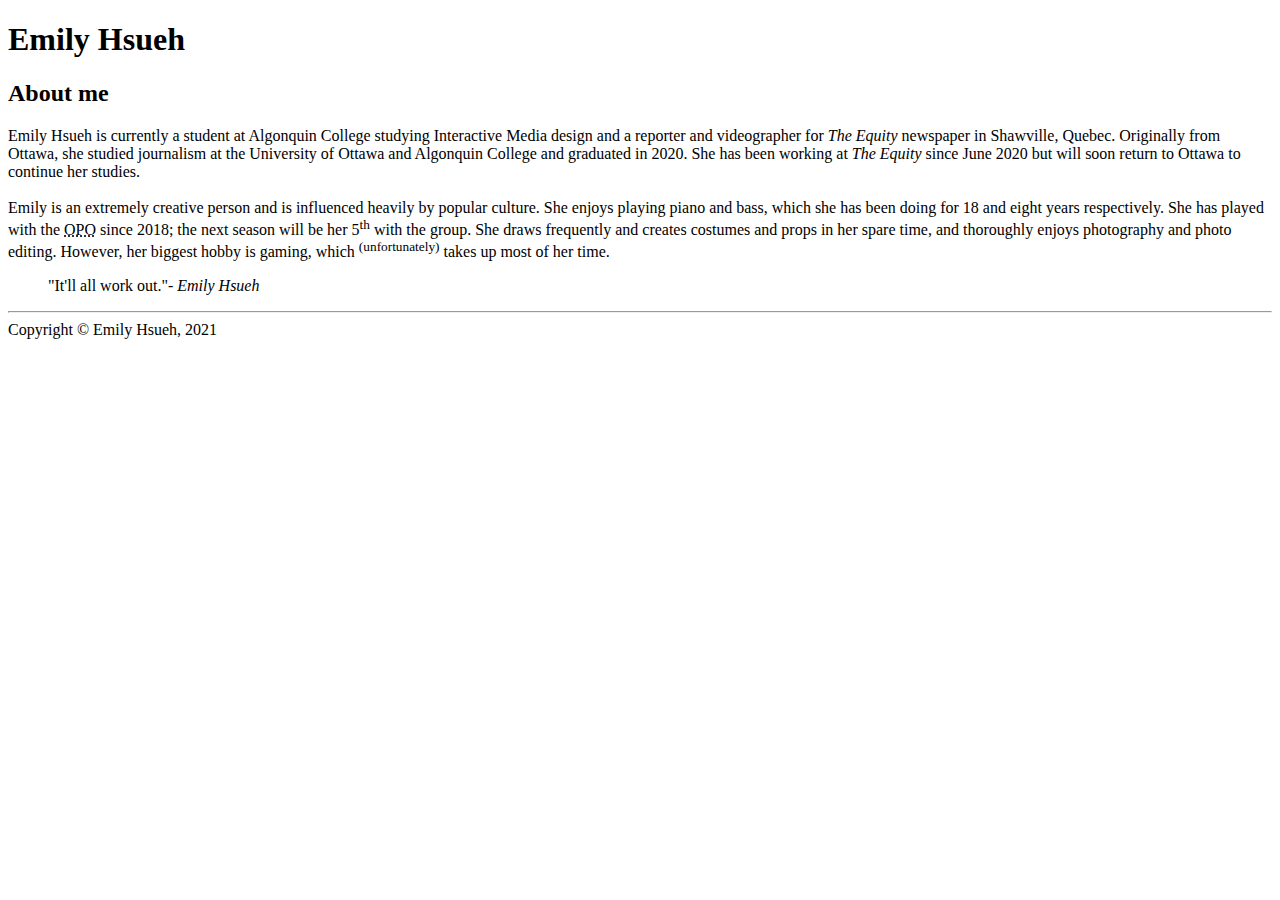
==== html-assignment/index.html @ 616e469c "adds changes" ====
<!DOCTYPE html>
<html lang="en">
    <head>
        <meta charset="utf-8">
        <title>Emily Hsueh</title>
    </head>
    <body>
        <!-- Site header -->
        <header></header>
            <h1>Emily Hsueh</h1>
        <!-- Main content of page -->
        <main>
            <article>
                <h2>About me</h2>
                <p>
                    Emily Hsueh is currently a student at Algonquin College studying Interactive Media design and a reporter and videographer for <em>The Equity</em> newspaper in Shawville, Quebec. Originally from Ottawa, she studied journalism at the University of Ottawa and Algonquin College and graduated in 2020. She has been working at <em>The Equity</em>  since June 2020 but will soon return to Ottawa to continue her studies.
                      <br>
                      <br>
                    Emily is an extremely creative person and is influenced heavily by popular culture. She enjoys playing piano and bass, which she has been doing for 18 and eight years respectively. She has played with the <abbr title="Ottawa Pops Orchestra">OPO</abbr> since 2018; the next season will be her 5<sup>th</sup> with the group. She draws frequently and creates costumes and props in her spare time, and thoroughly enjoys photography and photo editing. However, her biggest hobby is gaming, which <sup>(unfortunately)</sup> takes up most of her time.
                </p>
                <blockquote>
                    "It'll all work out."<cite>- Emily Hsueh</cite>
                </blockquote>
                <hr>
            </article>
        </main>
        <!-- Site footer -->
        <footer>
            Copyright &#169; Emily Hsueh, 2021
        </footer>
    </body>
</html>
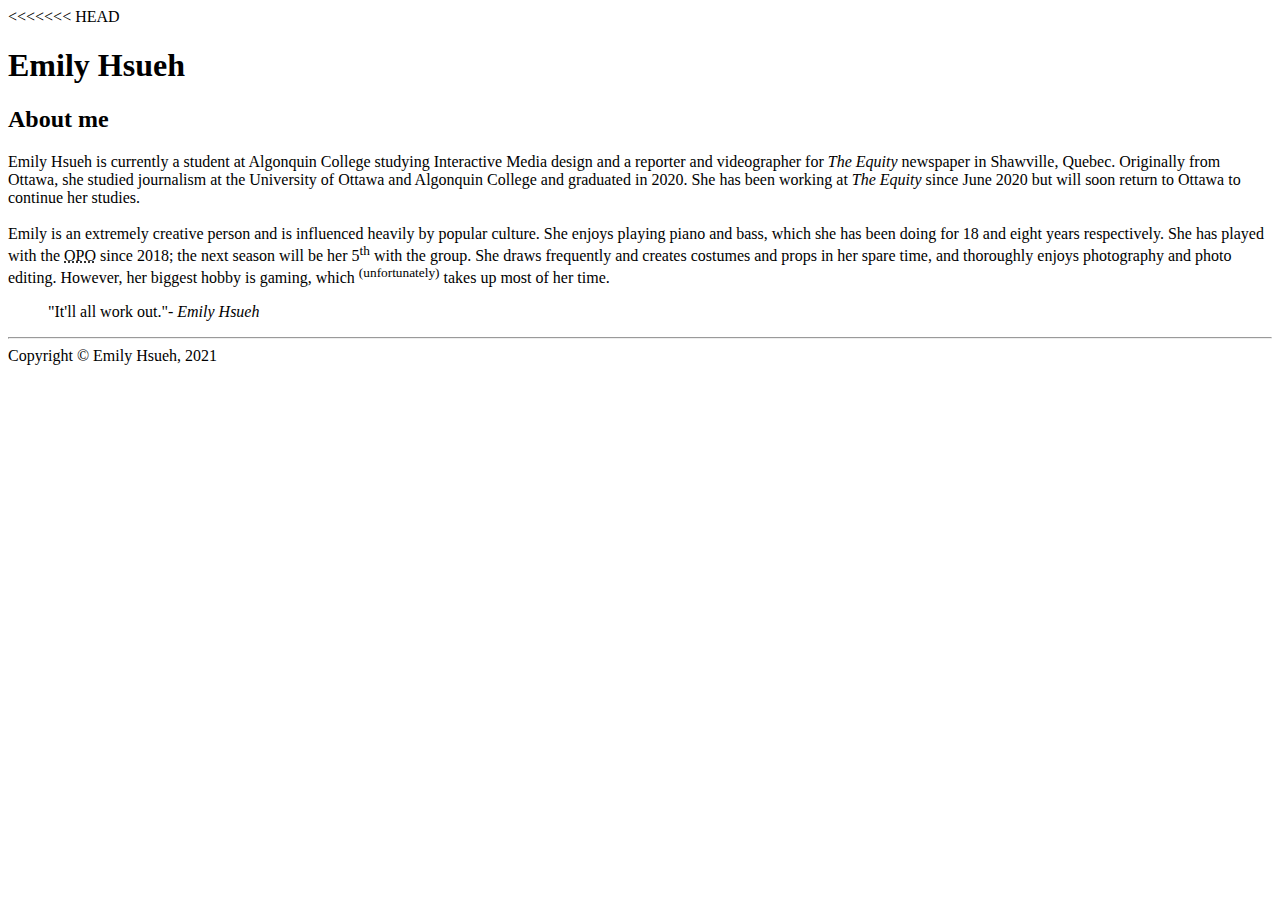
==== commit 9232bba7: "Update index.html" ====
--- a/html-assignment/index.html
+++ b/html-assignment/index.html
@@ -1,3 +1,4 @@
+<<<<<<< HEAD
 <!DOCTYPE html>
 <html lang="en">
     <head>
@@ -29,4 +30,4 @@
             Copyright &#169; Emily Hsueh, 2021
         </footer>
     </body>
-</html>+</html>
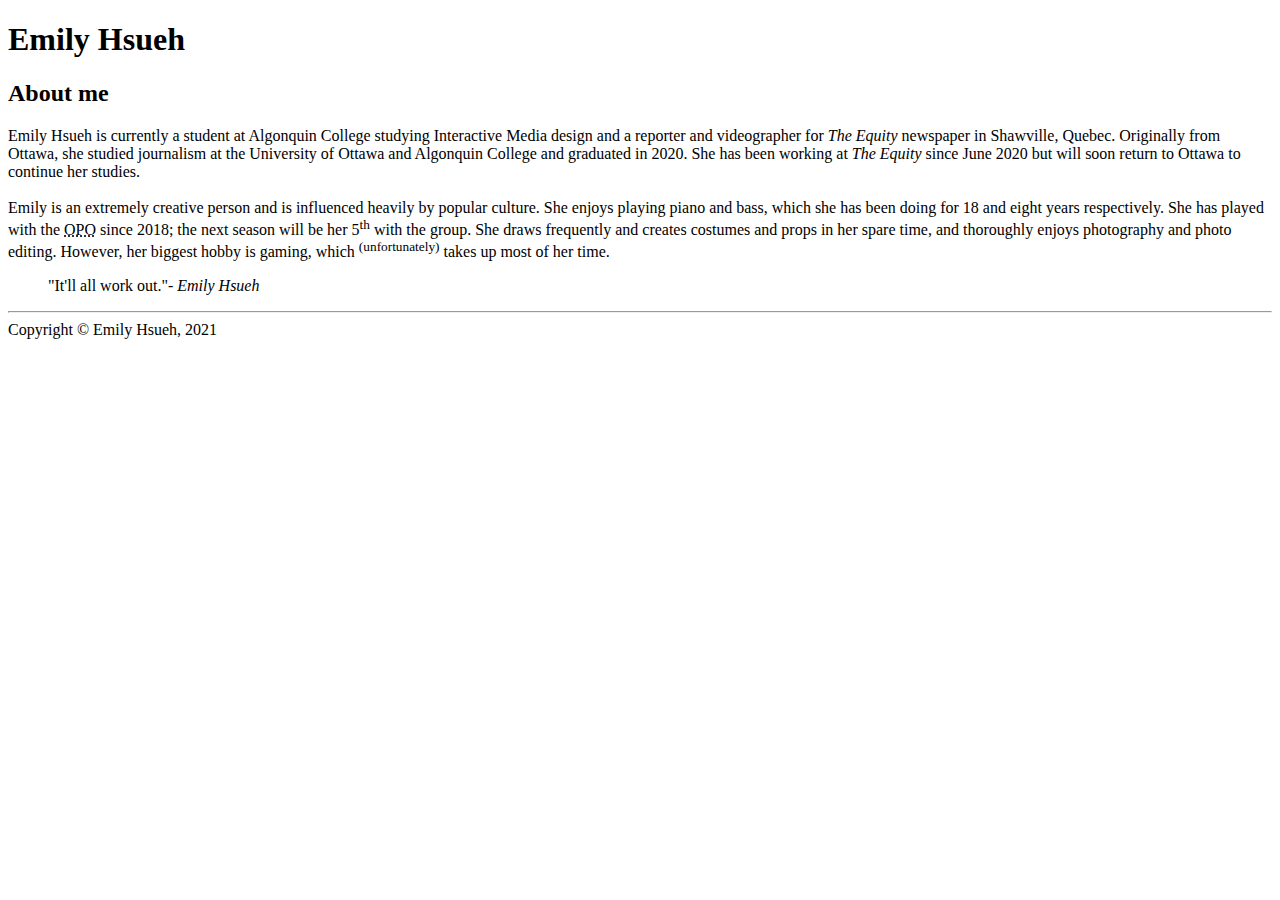
==== commit 6b0c6f5d: "Update index.html" ====
--- a/html-assignment/index.html
+++ b/html-assignment/index.html
@@ -1,4 +1,3 @@
-<<<<<<< HEAD
 <!DOCTYPE html>
 <html lang="en">
     <head>
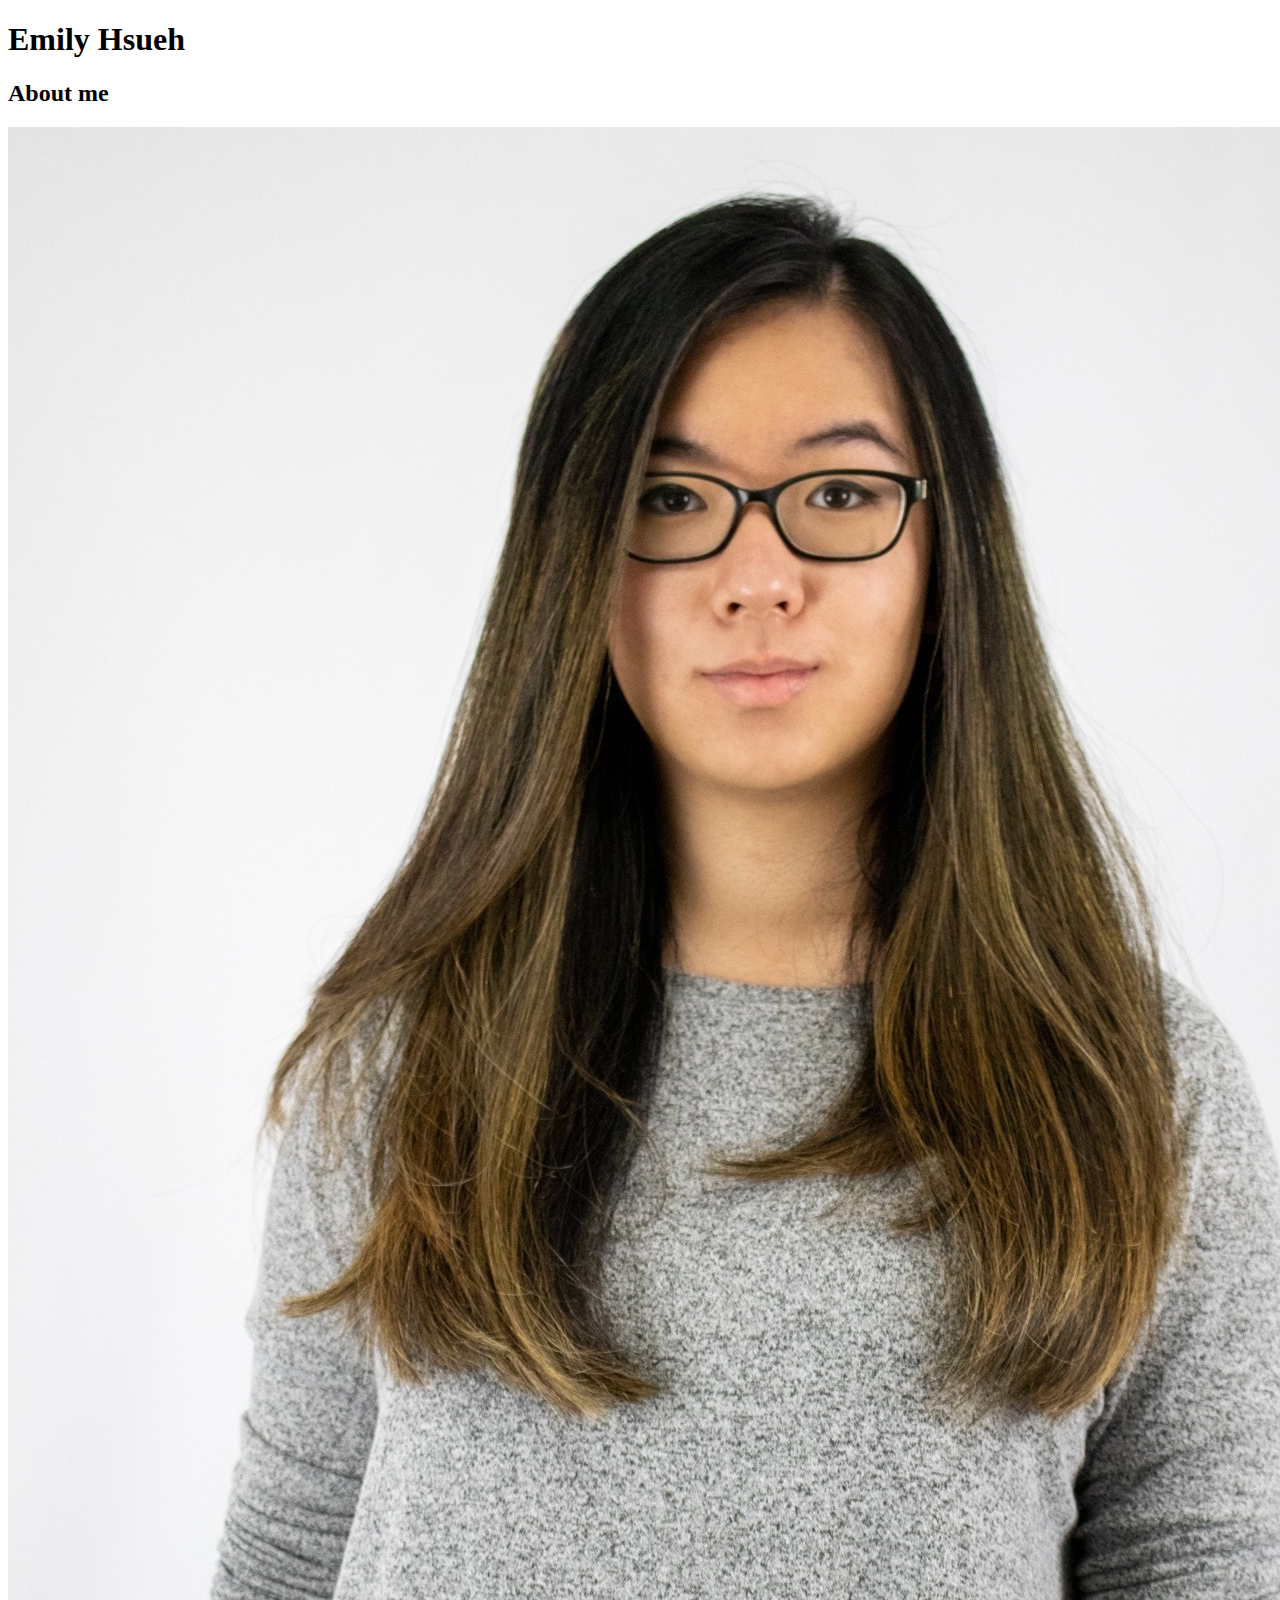
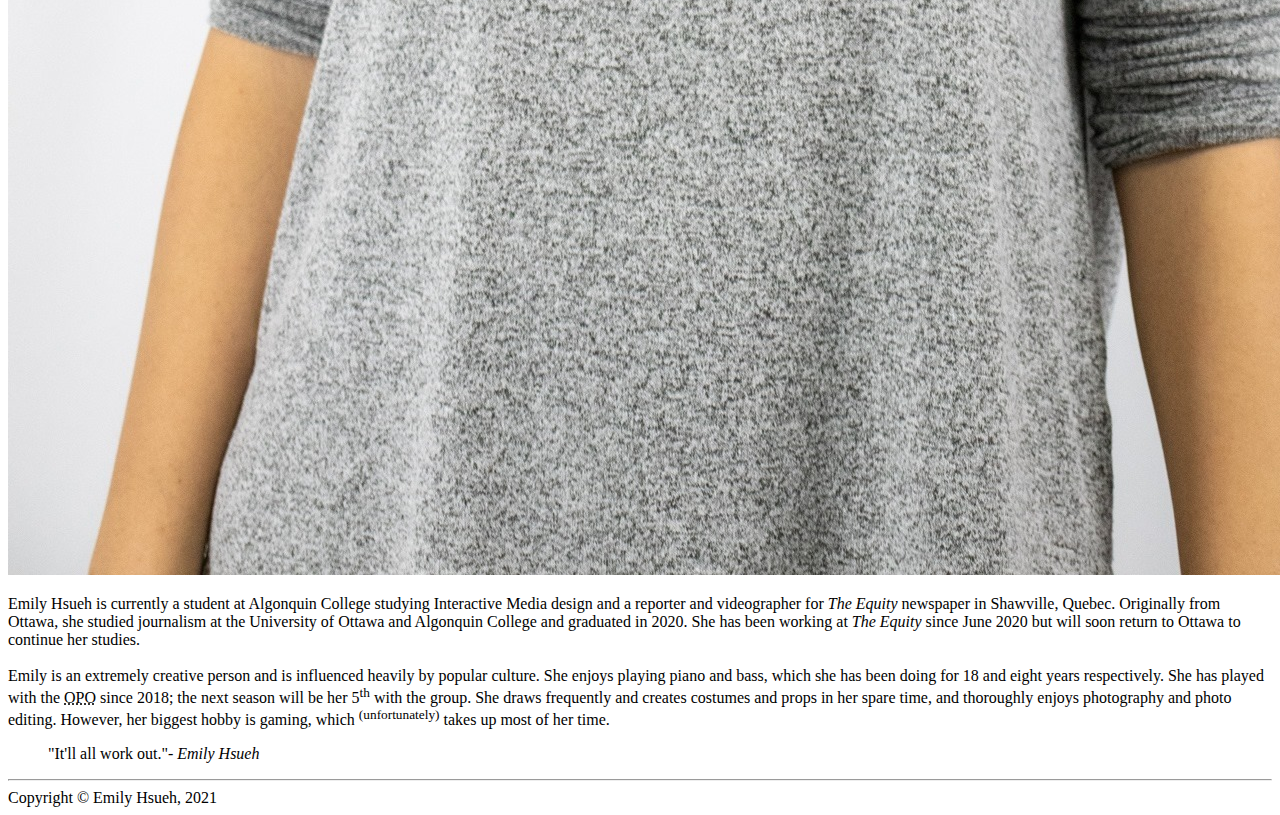
==== commit 0e35cdf8: "Adds photo" ====
--- a/html-assignment/index.html
+++ b/html-assignment/index.html
@@ -12,6 +12,7 @@
         <main>
             <article>
                 <h2>About me</h2>
+                <img src="images/Emilypfp.jpg" alt="picture of Emily H.">
                 <p>
                     Emily Hsueh is currently a student at Algonquin College studying Interactive Media design and a reporter and videographer for <em>The Equity</em> newspaper in Shawville, Quebec. Originally from Ottawa, she studied journalism at the University of Ottawa and Algonquin College and graduated in 2020. She has been working at <em>The Equity</em>  since June 2020 but will soon return to Ottawa to continue her studies.
                       <br>
@@ -29,4 +30,4 @@
             Copyright &#169; Emily Hsueh, 2021
         </footer>
     </body>
-</html>
+</html>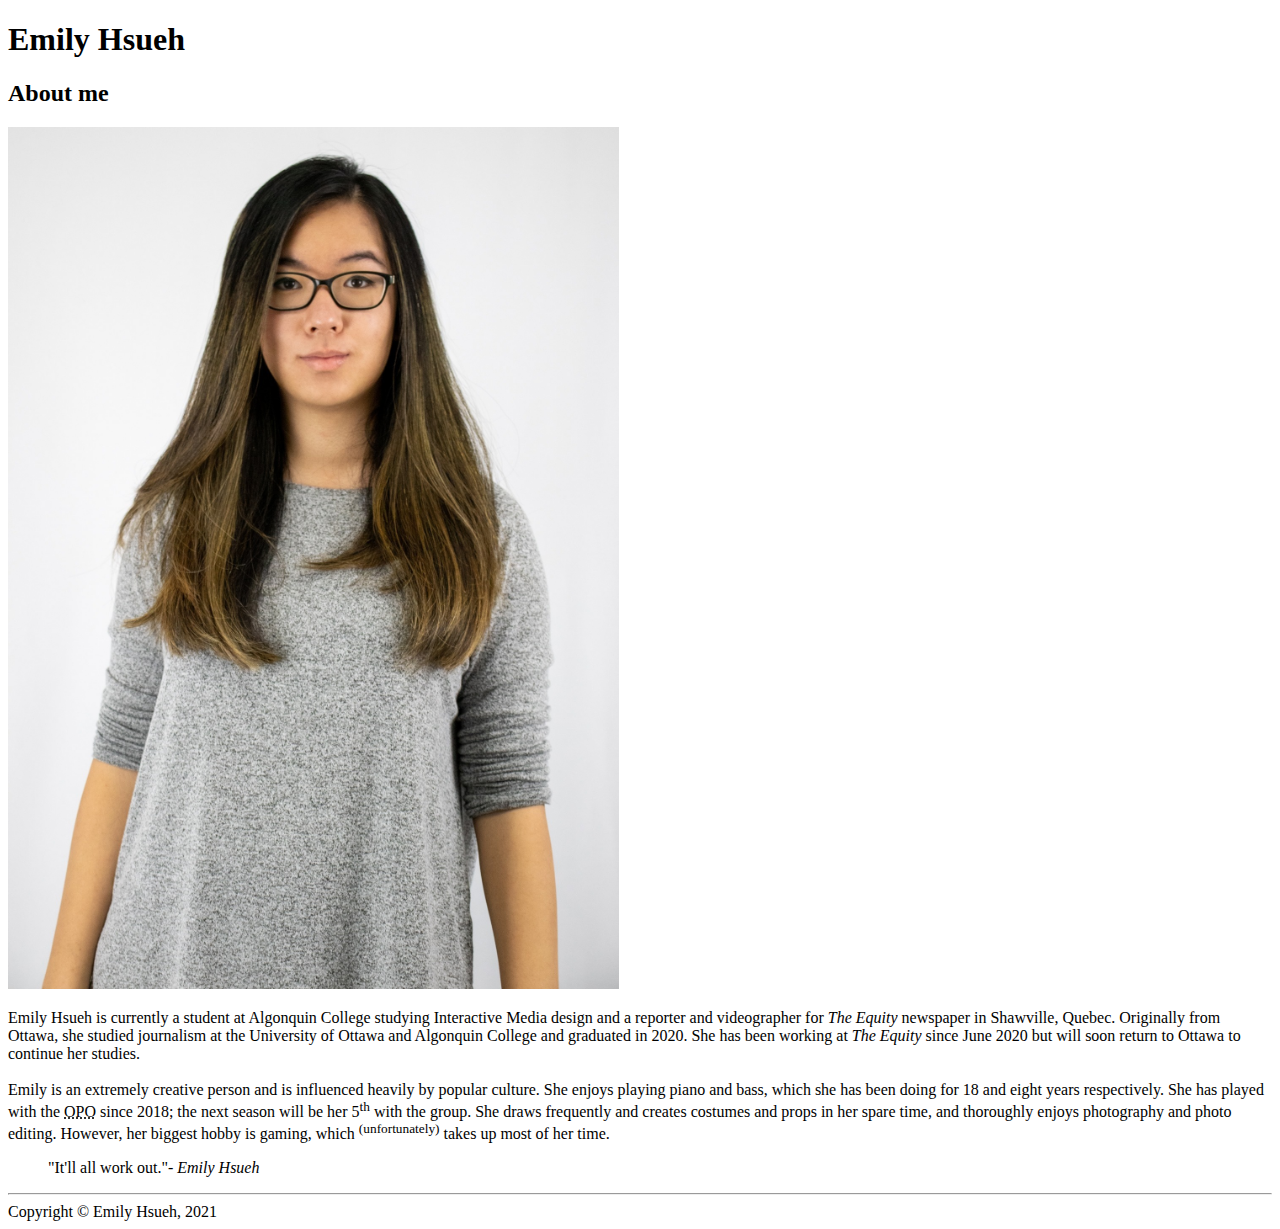
==== commit 4a7caa2e: "Adds notes page" ====
--- a/html-assignment/index.html
+++ b/html-assignment/index.html
@@ -12,7 +12,7 @@
         <main>
             <article>
                 <h2>About me</h2>
-                <img src="images/Emilypfp.jpg" alt="picture of Emily H.">
+                <img src="images/Emilypfp.jpg" alt="picture of Emily H." width="611" height="862">
                 <p>
                     Emily Hsueh is currently a student at Algonquin College studying Interactive Media design and a reporter and videographer for <em>The Equity</em> newspaper in Shawville, Quebec. Originally from Ottawa, she studied journalism at the University of Ottawa and Algonquin College and graduated in 2020. She has been working at <em>The Equity</em>  since June 2020 but will soon return to Ottawa to continue her studies.
                       <br>
@@ -30,4 +30,4 @@
             Copyright &#169; Emily Hsueh, 2021
         </footer>
     </body>
-</html>+</html>
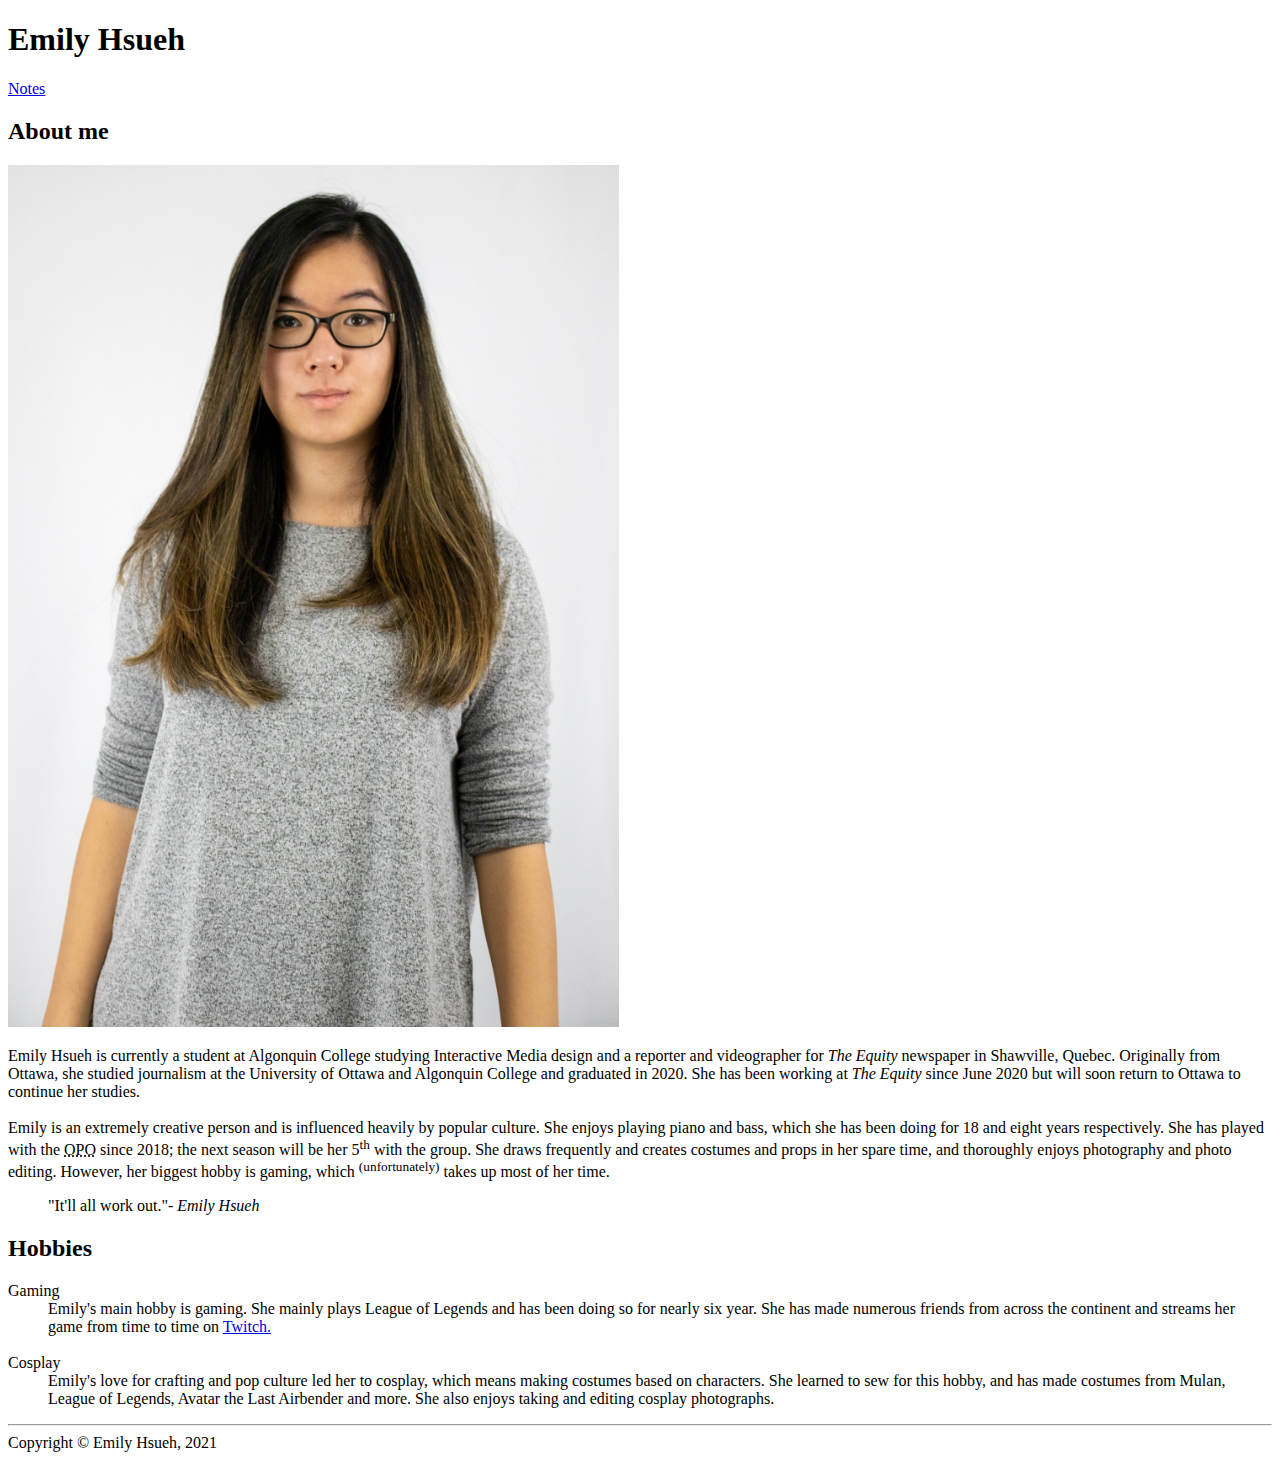
==== commit ce503a5d: "Adds hobbies" ====
--- a/html-assignment/index.html
+++ b/html-assignment/index.html
@@ -11,6 +11,9 @@
         <!-- Main content of page -->
         <main>
             <article>
+                <nav>
+                   <a href="notes.html">Notes</a>
+                </nav>
                 <h2>About me</h2>
                 <img src="images/Emilypfp.jpg" alt="picture of Emily H." width="611" height="862">
                 <p>
@@ -22,6 +25,14 @@
                 <blockquote>
                     "It'll all work out."<cite>- Emily Hsueh</cite>
                 </blockquote>
+               <h2>Hobbies</h2>
+               <dl>
+                   <dt>Gaming</dt>
+                   <dd>Emily's main hobby is gaming. She mainly plays League of Legends and has been doing so for nearly six year. She has made numerous friends from across the continent and streams her game from time to time on <a href="https://www.twitch.tv/emarauder">Twitch.</a></dd>
+                   <br>
+                   <dt>Cosplay</dt>
+                   <dd>Emily's love for crafting and pop culture led her to cosplay, which means making costumes based on characters. She learned to sew for this hobby, and has made costumes from Mulan, League of Legends, Avatar the Last Airbender and more. She also enjoys taking and editing cosplay photographs.</dd>
+               </dl>
                 <hr>
             </article>
         </main>
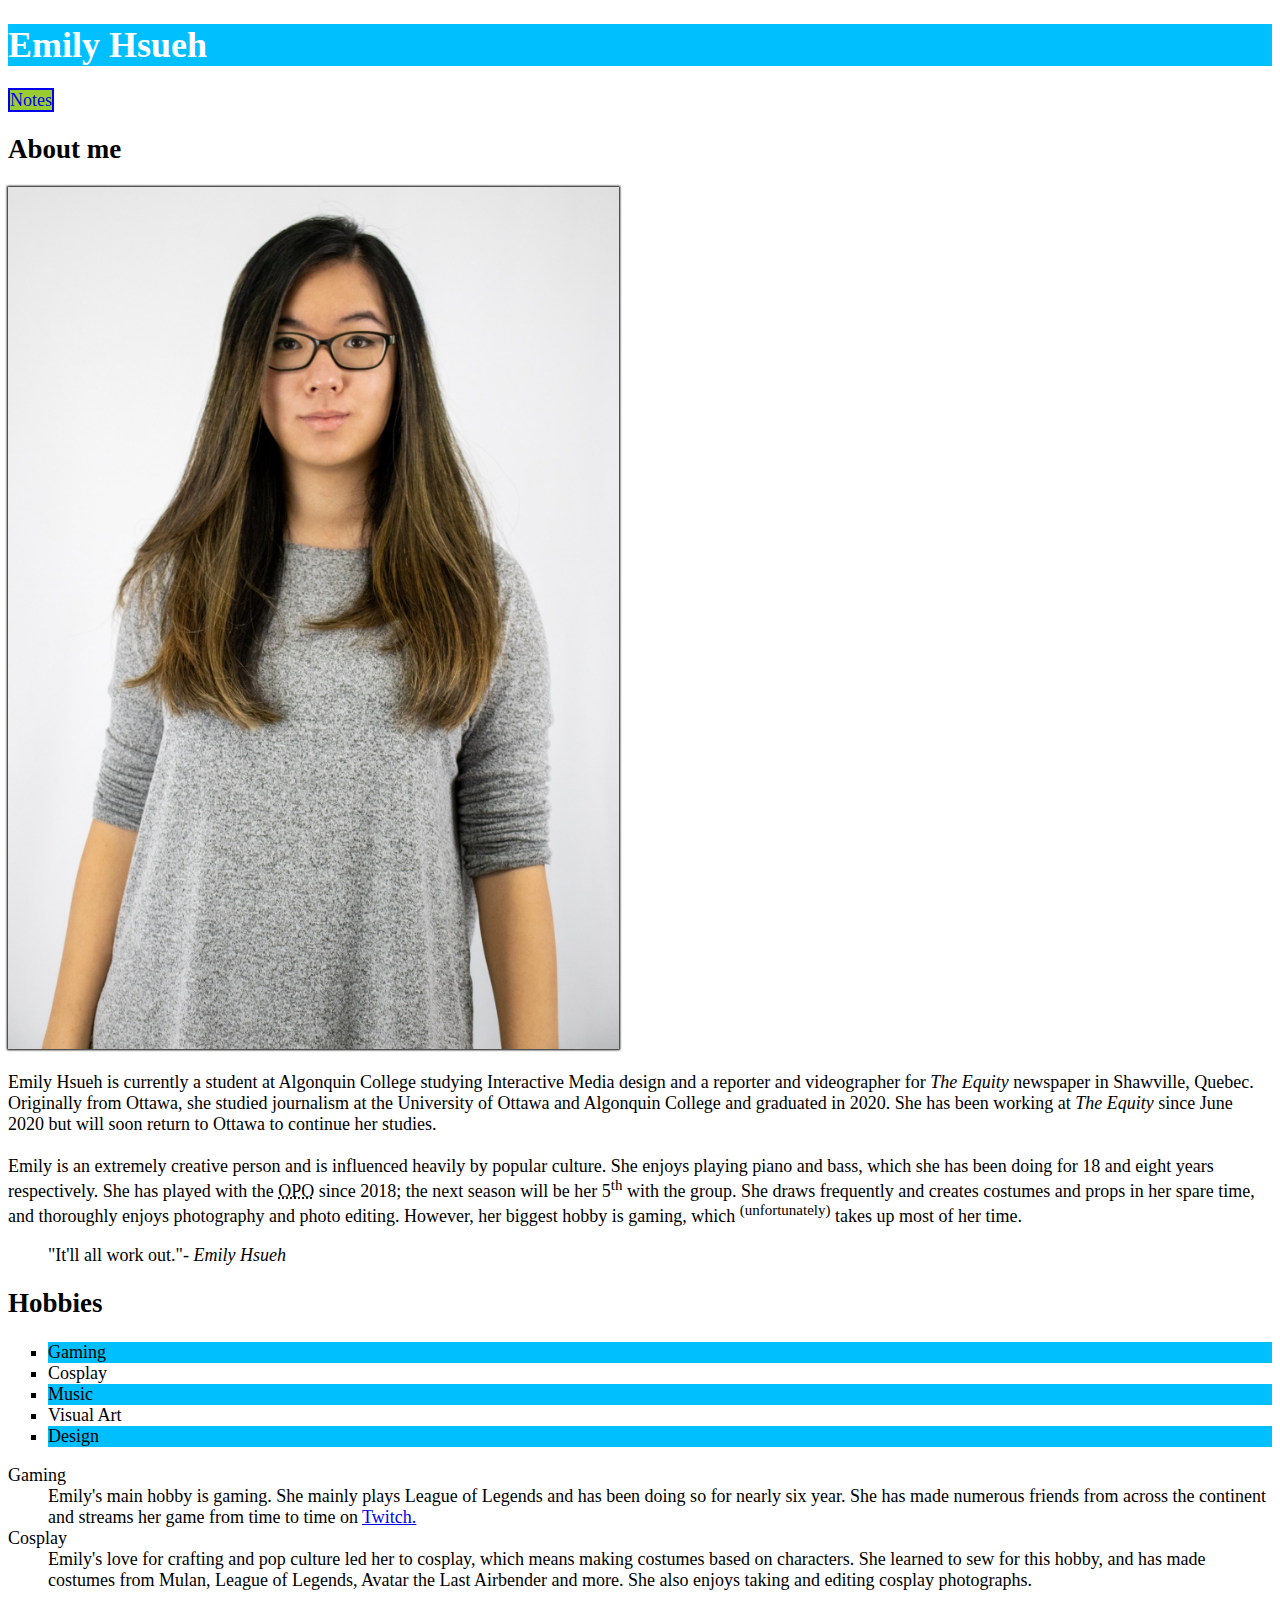
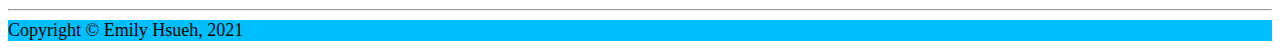
==== commit 190fecef: "Add css styles" ====
--- a/html-assignment/index.html
+++ b/html-assignment/index.html
@@ -3,11 +3,13 @@
     <head>
         <meta charset="utf-8">
         <title>Emily Hsueh</title>
+        <link rel="stylesheet" href="css/main.css">
     </head>
     <body>
         <!-- Site header -->
-        <header></header>
-            <h1>Emily Hsueh</h1>
+        <header>
+            <h1 class="site-title">Emily Hsueh</h1>
+        </header>
         <!-- Main content of page -->
         <main>
             <article>
@@ -15,7 +17,7 @@
                    <a href="notes.html">Notes</a>
                 </nav>
                 <h2>About me</h2>
-                <img src="images/Emilypfp.jpg" alt="picture of Emily H." width="611" height="862">
+                <img src="images/Emilypfp.jpg" alt="picture of Emily H." width="611" height="862" id="my-image">
                 <p>
                     Emily Hsueh is currently a student at Algonquin College studying Interactive Media design and a reporter and videographer for <em>The Equity</em> newspaper in Shawville, Quebec. Originally from Ottawa, she studied journalism at the University of Ottawa and Algonquin College and graduated in 2020. She has been working at <em>The Equity</em>  since June 2020 but will soon return to Ottawa to continue her studies.
                       <br>
@@ -26,10 +28,16 @@
                     "It'll all work out."<cite>- Emily Hsueh</cite>
                 </blockquote>
                <h2>Hobbies</h2>
+               <ul>
+                   <li>Gaming</li>
+                   <li>Cosplay</li>
+                   <li>Music</li>
+                   <li>Visual Art</li>
+                   <li>Design</li>
+               </ul>
                <dl>
                    <dt>Gaming</dt>
                    <dd>Emily's main hobby is gaming. She mainly plays League of Legends and has been doing so for nearly six year. She has made numerous friends from across the continent and streams her game from time to time on <a href="https://www.twitch.tv/emarauder">Twitch.</a></dd>
-                   <br>
                    <dt>Cosplay</dt>
                    <dd>Emily's love for crafting and pop culture led her to cosplay, which means making costumes based on characters. She learned to sew for this hobby, and has made costumes from Mulan, League of Legends, Avatar the Last Airbender and more. She also enjoys taking and editing cosplay photographs.</dd>
                </dl>
--- a/html-assignment/css/main.css
+++ b/html-assignment/css/main.css
@@ -0,0 +1,33 @@
+body {
+    font-size: 18px;
+}
+
+header, footer {
+    background-color: deepskyblue;
+}
+
+.site-title {
+    color: white;
+}
+
+#my-image {
+    box-shadow: 0 0 2px 1px    black;
+}
+
+ul {
+    list-style: square;
+}
+
+li:nth-child(odd) {
+    background-color:    deepskyblue;
+}
+
+nav a:link {
+    text-decoration: none;
+    background-color:    yellowgreen;
+    border: 2px solid;
+}
+
+nav a:hover{
+    background-color: violet;
+}